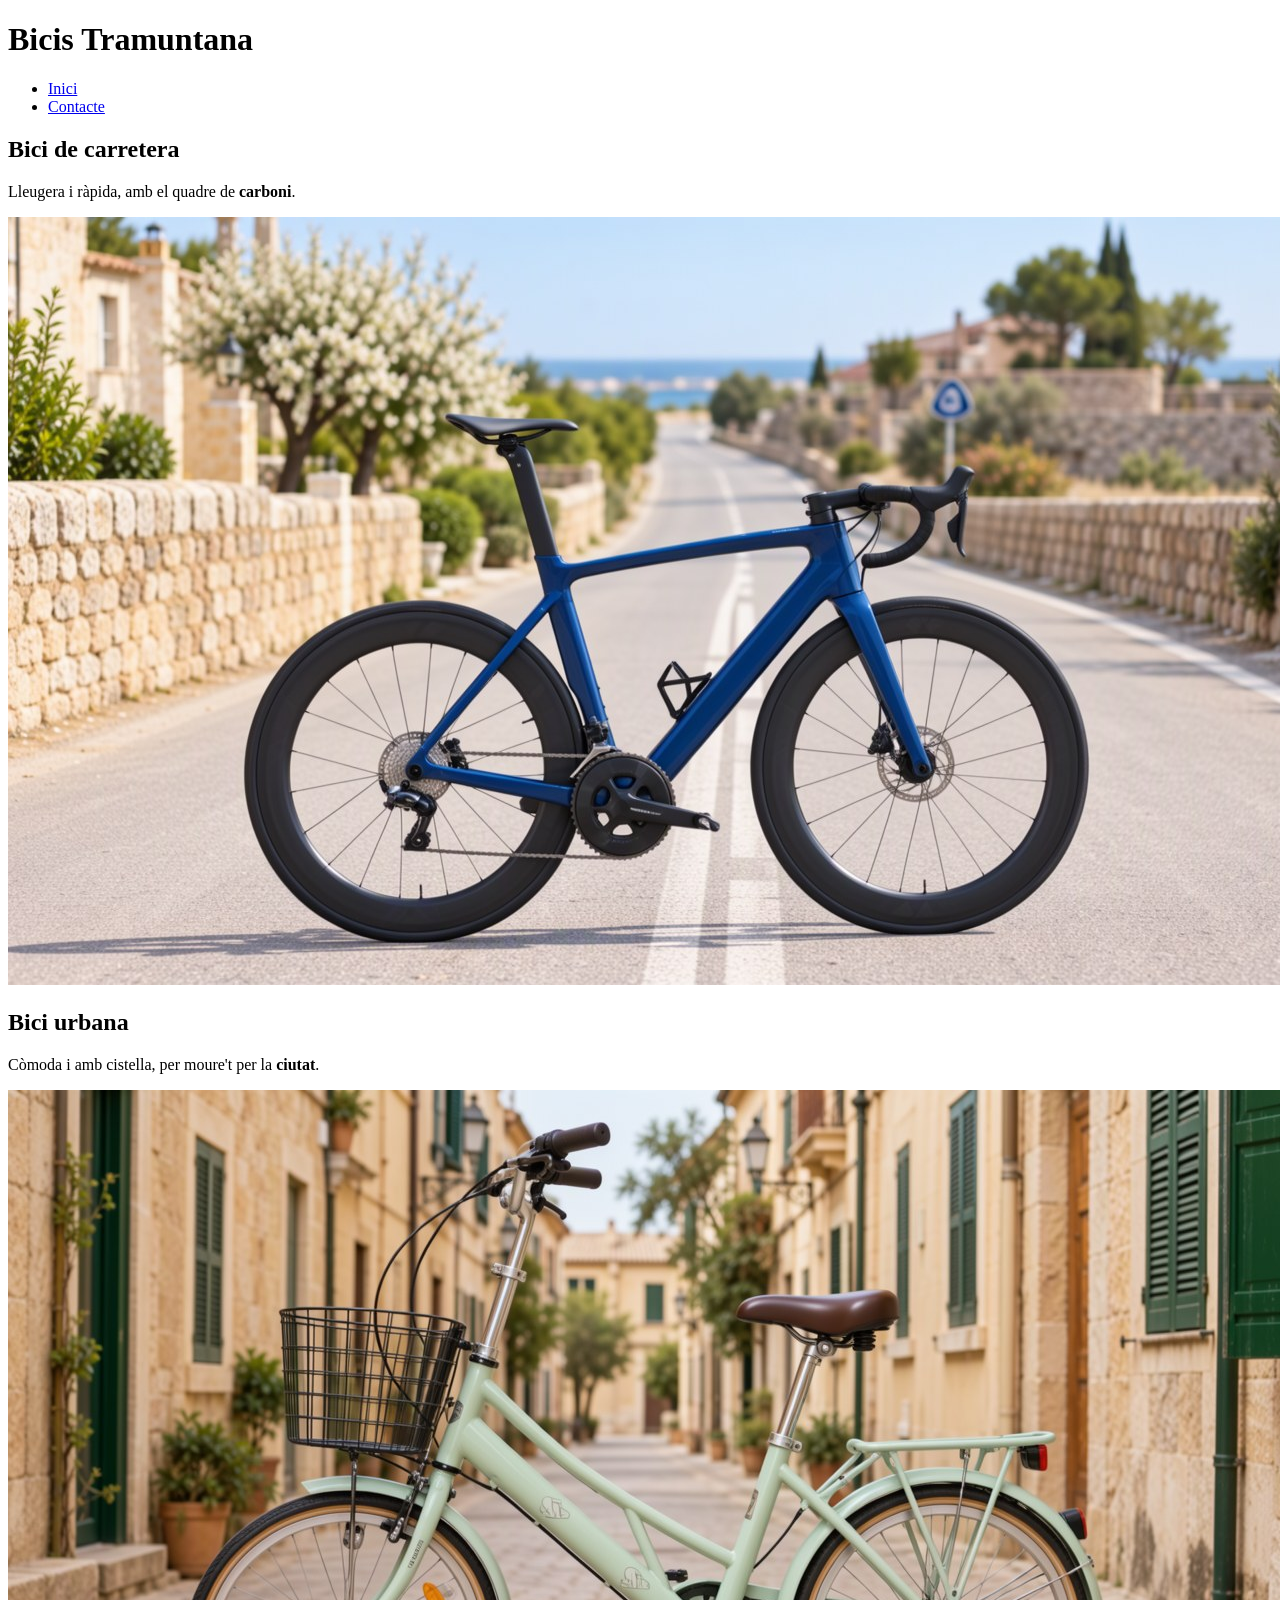
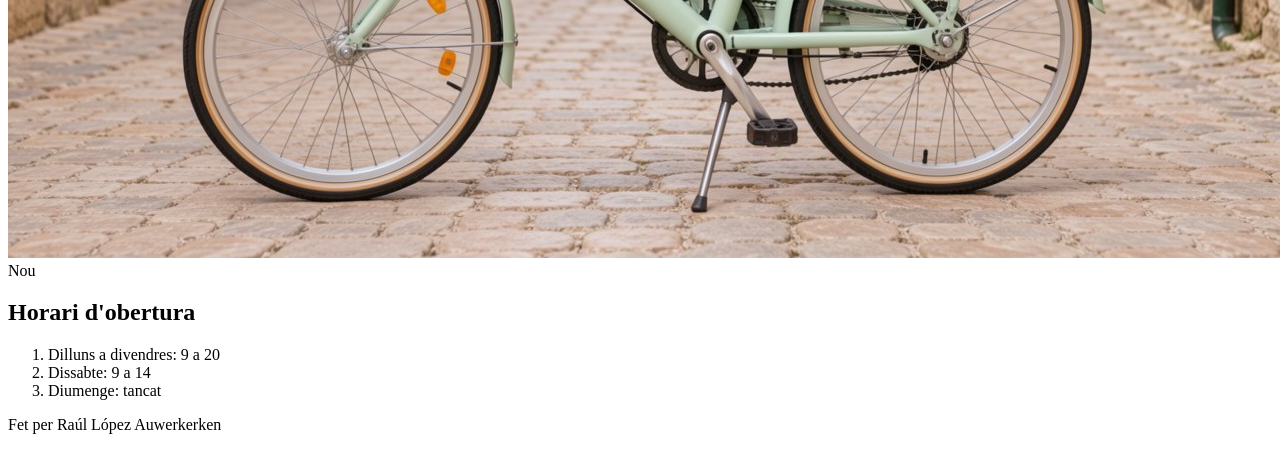
==== index.html @ 1c64941d "commit index fet" ====
<!DOCTYPE html>
<html lang="ca">
<head>
    <meta charset="UTF-8">
    <meta name="viewport" content="width=device-width, initial-scale=1.0">
    <link rel="stylesheet" href="css/estils.css">
    <title>Bicis Tramuntana</title>
</head>
<body>
    <header>
        <h1>Bicis Tramuntana</h1>
        <nav>
            <ul>
                <li><a href="index.html">Inici</a></li>
                <li><a href="contacte.html">Contacte</a></li>
            </ul>
        </nav>
    </header>
    <main>
        <article>
            <h2>Bici de carretera</h2>
            <p>Lleugera i ràpida, amb el quadre de <strong>carboni</strong>.</p>
            <img src="img/carretera.jpg" alt="Bicicleta de carretera blava en una carretera de pagès">
        </article>
        <article>
            <h2>Bici urbana</h2>
            <p>Còmoda i amb cistella, per moure't per la <strong>ciutat</strong>.</p>
            <img src="img/urbana.jpg" alt="Bicicleta urbana verda en un carrer empedrat">
            <span class="nou">Nou</span>
        </article>
    </main>
    <footer>
        <h2>Horari d'obertura</h2>
        <ol>
            <li>Dilluns a divendres: 9 a 20</li>
            <li>Dissabte: 9 a 14</li>
            <li>Diumenge: tancat</li>
        </ol>
        <p>Fet per Raúl López Auwerkerken</p>
    </footer>
</body>
</html>
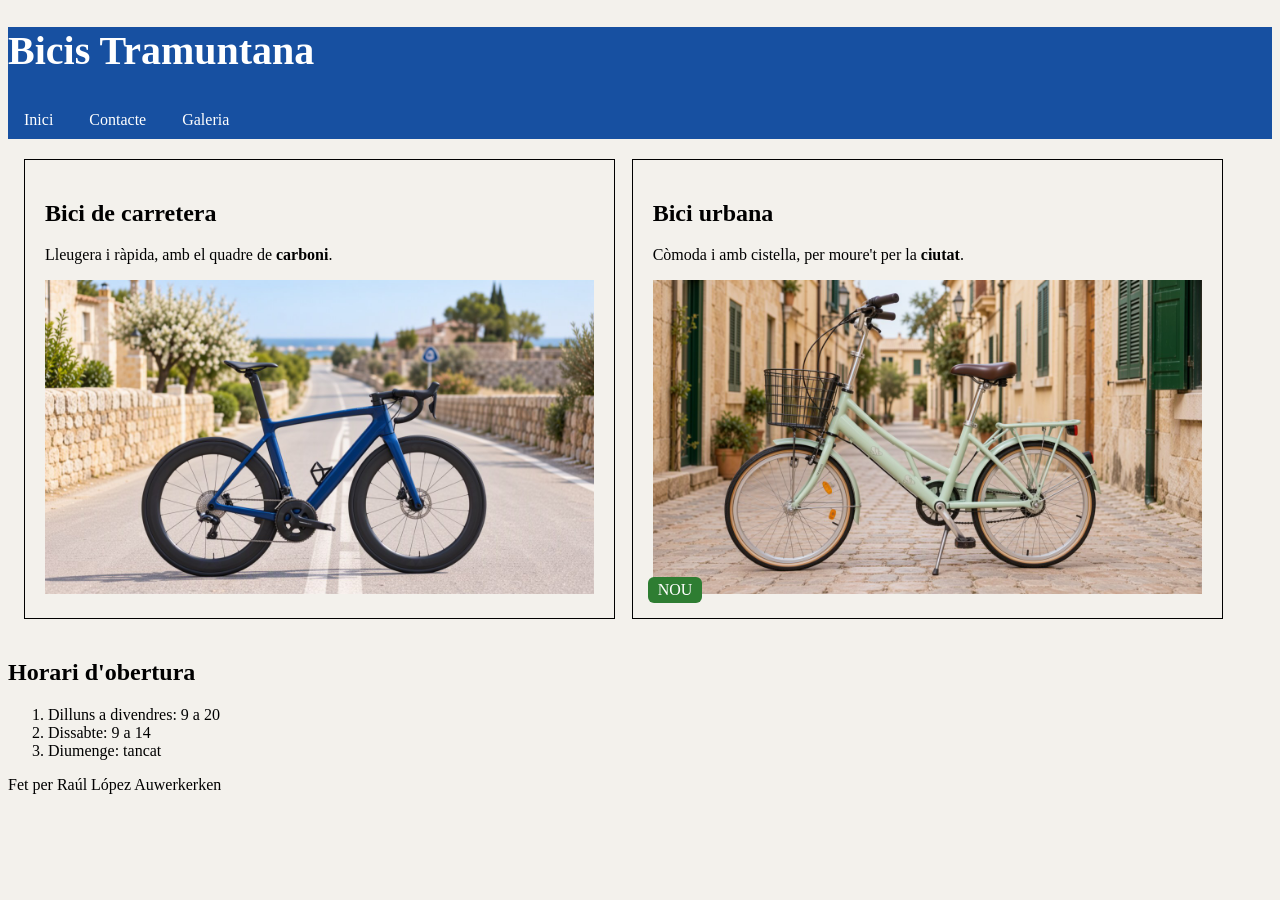
==== commit 3406c021: "Feina 5.1: display i media queries" ====
--- a/index.html
+++ b/index.html
@@ -9,10 +9,12 @@
 <body>
     <header>
         <h1>Bicis Tramuntana</h1>
+        <p class="eslogan">Venda i lloguer de bicicletes a Sòller</p>
         <nav>
             <ul>
                 <li><a href="index.html">Inici</a></li>
                 <li><a href="contacte.html">Contacte</a></li>
+                <li><a href="galeria.html">Galeria</a></li>
             </ul>
         </nav>
     </header>
--- a/css/estils.css
+++ b/css/estils.css
@@ -0,0 +1,77 @@
+html {
+    box-sizing: border-box;
+    font-size: 62.5%; /* 1rem = 10px */
+}
+*, *::before, *::after {
+    box-sizing: inherit;
+}
+body { font-size: 1.6rem; } /* 16px */
+
+
+:root {
+    --principal: #1750a1;
+    --fons: #f3f1ec;
+}
+body { background-color: var(--fons); }
+header {
+    background-color: var(--principal);
+    color: white;
+}
+
+
+h1 { font-size: 3.2rem; } /* 32px */
+h2 { font-size: 2.4rem; } /* 24px */
+
+article {
+    padding: 20px;
+    border: 1px solid black;
+    margin-bottom: 20px;
+    position: relative; /* el pare */
+}
+
+
+.nou {
+    position: absolute; /* el fill */
+    bottom: 15px;
+    left: 15px;
+    padding: 4px 10px;
+    background-color: #2e7d32;
+    color: white;
+    text-transform: uppercase;
+    border-radius: 6px;
+}
+
+article img {
+    width: 100%; 
+}
+
+main {
+    padding: 20px 16px 0;
+}
+
+nav ul {
+    list-style: none; 
+    margin: 0;
+    padding: 0; 
+}
+nav a {
+    color: white;
+    display: block; 
+    padding: 10px 16px;
+    text-decoration: none;
+}
+
+h1 { font-size: 2.6rem; }
+@media (min-width: 768px) { 
+    h1 { font-size: 3.2rem; } 
+    .eslogan { display: none; }
+    nav li { display: inline-block; }
+    article {
+        display: inline-block;
+        width: 48%;
+        margin-right: 1%;
+        vertical-align: top;
+    }
+}
+@media (min-width: 1200px) { h1 { font-size: 4rem; } }
+@media (max-width: 500px) { .eslogan { display: none; } }
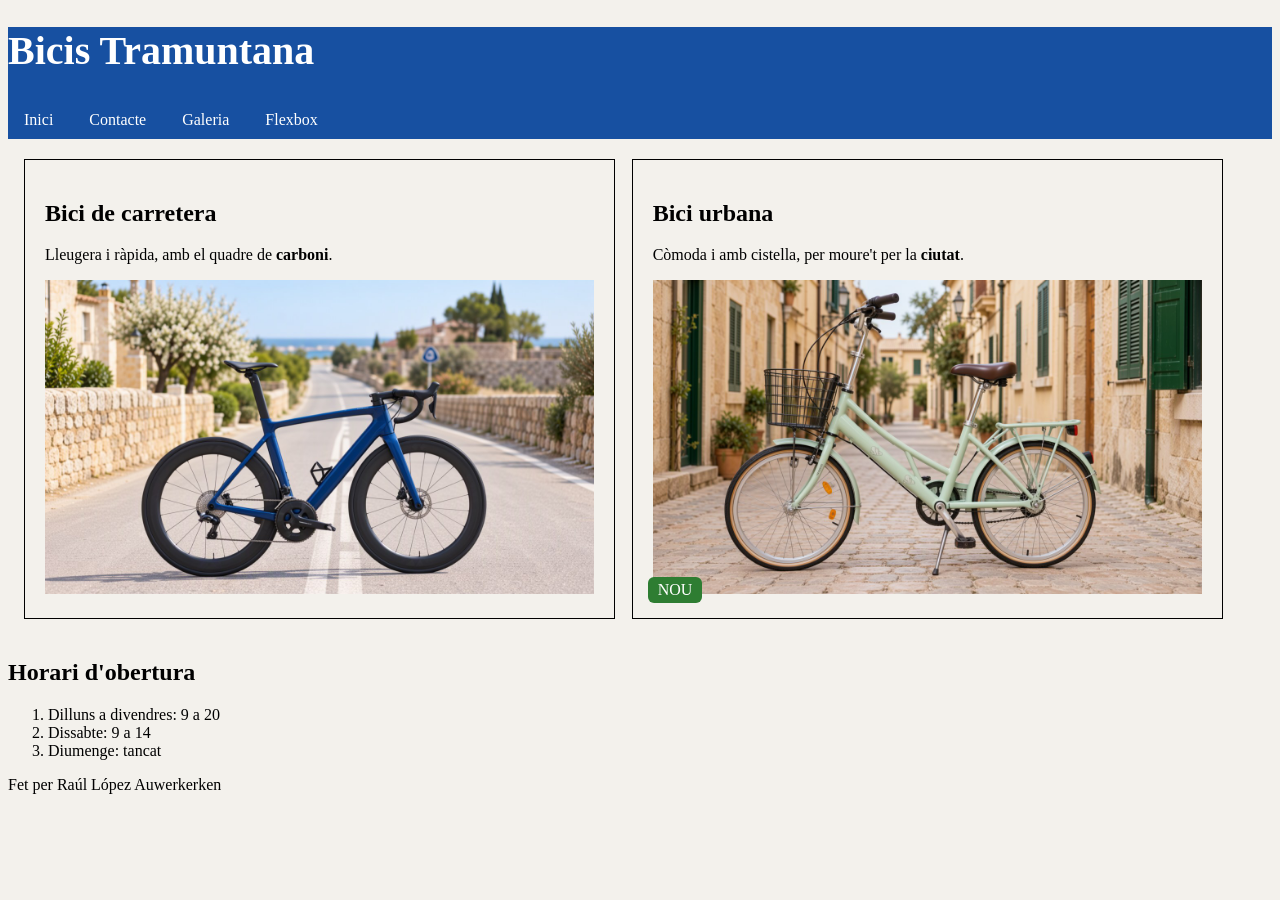
==== commit fa7b4a41: "5.2: la galeria amb flexbox" ====
--- a/index.html
+++ b/index.html
@@ -15,6 +15,7 @@
                 <li><a href="index.html">Inici</a></li>
                 <li><a href="contacte.html">Contacte</a></li>
                 <li><a href="galeria.html">Galeria</a></li>
+                <li><a href="galeria-flex.html">Flexbox</a></li>
             </ul>
         </nav>
     </header>
